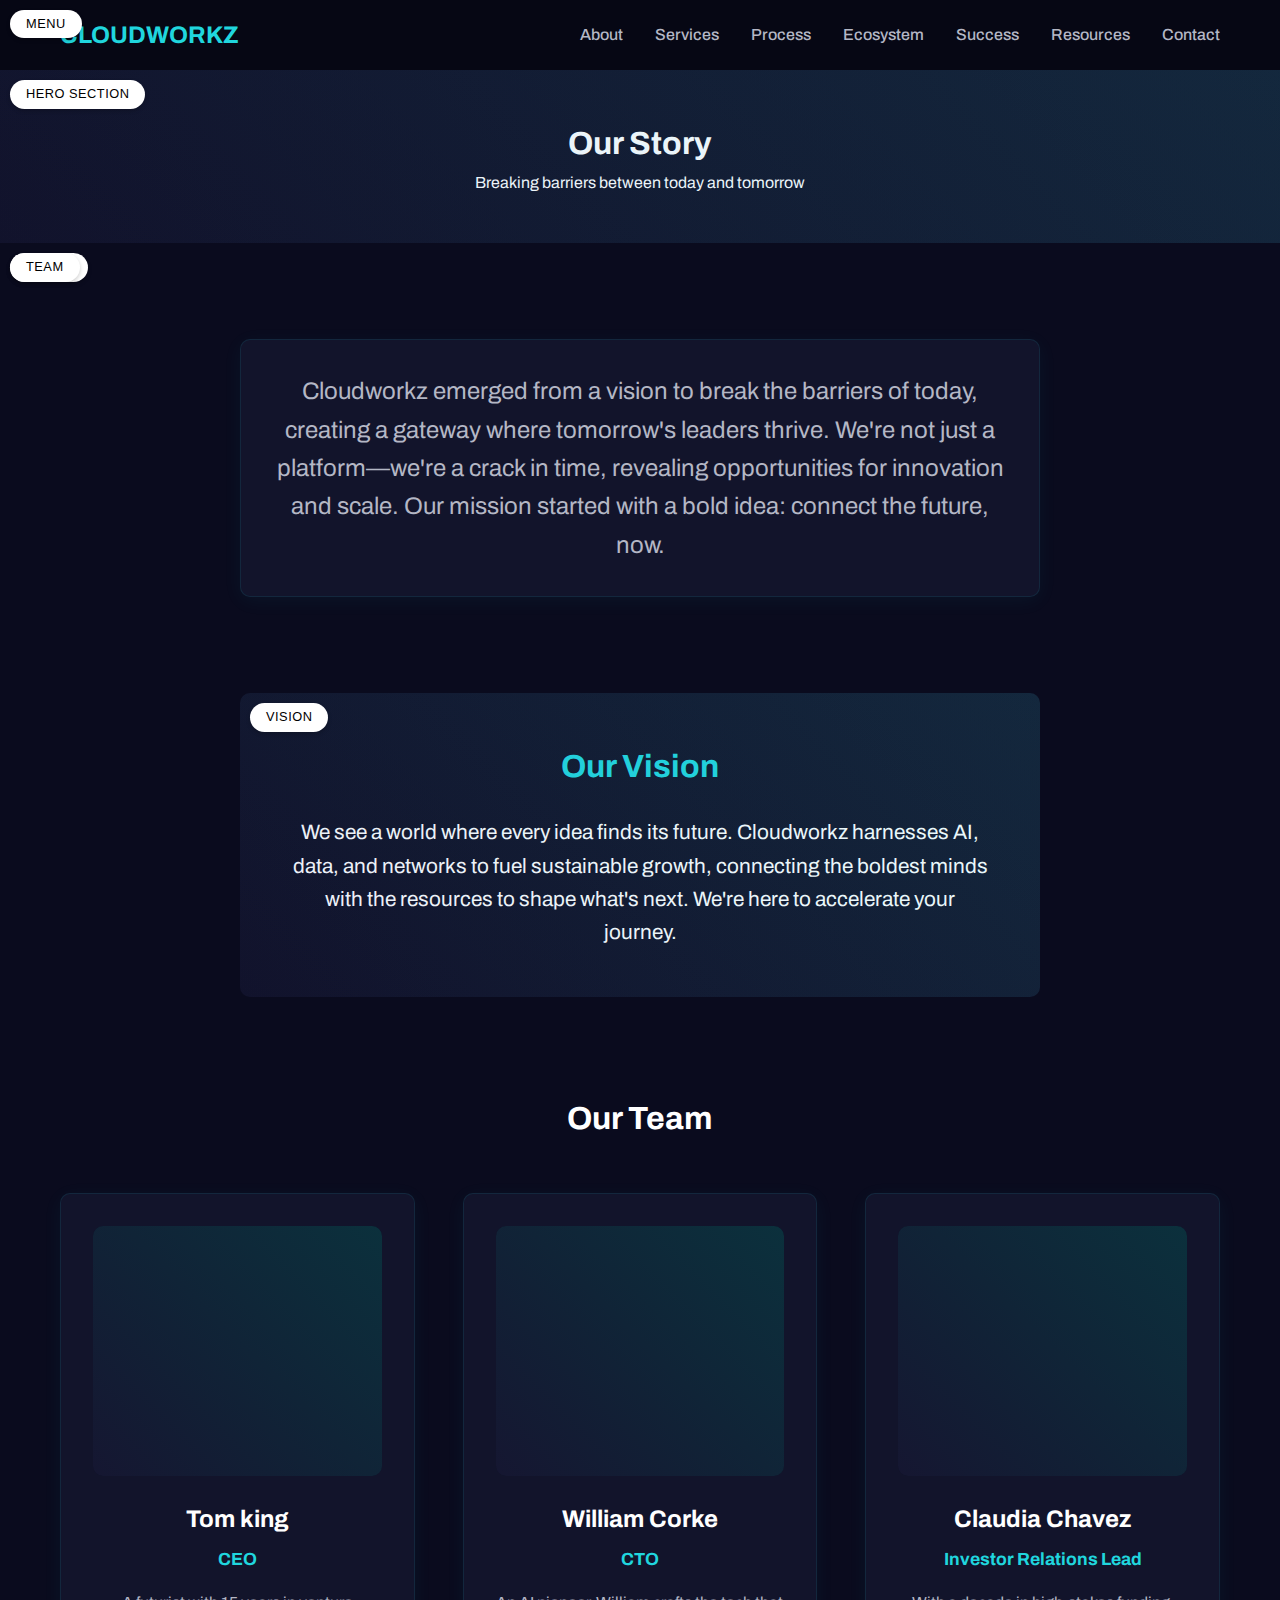
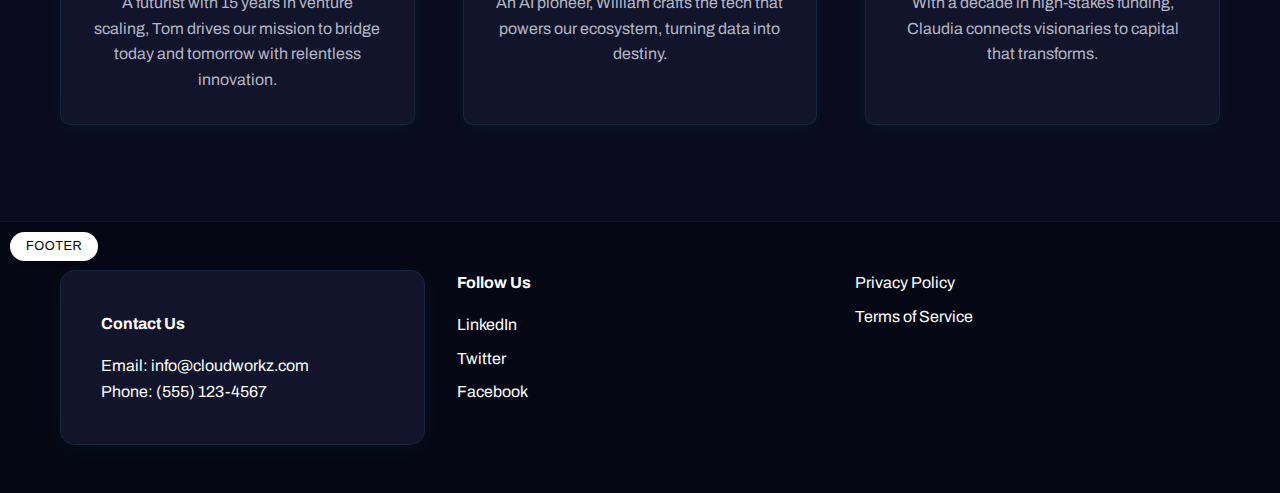
==== about.html @ 6272cc56 "Initial commit" ====
<!DOCTYPE html>
<html lang="en">
<head>
    <meta charset="UTF-8">
    <meta name="viewport" content="width=device-width, initial-scale=1.0">
    <title>About Us - Cloudworkz</title>
    <link rel="stylesheet" href="styles.css">
    <link href="https://fonts.googleapis.com/css2?family=Archivo:wght@400;700&display=swap" rel="stylesheet">
</head>
<body>
    <header class="main-header">
        <div class="section-tag">Menu</div>
        <div class="container">
            <div class="logo">
                <a href="index.html">CLOUDWORKZ</a>
            </div>
            <nav>
                <ul>
                    <li><a href="about.html">About</a></li>
                    <li><a href="services.html">Services</a></li>
                    <li><a href="process.html">Process</a></li>
                    <li><a href="ecosystem.html">Ecosystem</a></li>
                    <li><a href="success.html">Success</a></li>
                    <li><a href="resources.html">Resources</a></li>
                    <li><a href="contact.html">Contact</a></li>
                </ul>
            </nav>
        </div>
    </header>

    <section class="page-hero about-hero">
        <div class="section-tag">Hero Section</div>
        <div class="container">
            <h1>Our Story</h1>
            <p class="subheadline">Breaking barriers between today and tomorrow</p>
        </div>
    </section>

    <section class="about-content">
        <div class="section-tag">Story</div>
        <div class="container">
            <div class="story-block">
                <p class="story-text">Cloudworkz emerged from a vision to break the barriers of today, creating a gateway where tomorrow's leaders thrive. We're not just a platform—we're a crack in time, revealing opportunities for innovation and scale. Our mission started with a bold idea: connect the future, now.</p>
            </div>

            <div class="vision-block">
                <div class="section-tag">Vision</div>
                <h2>Our Vision</h2>
                <p class="vision-text">We see a world where every idea finds its future. Cloudworkz harnesses AI, data, and networks to fuel sustainable growth, connecting the boldest minds with the resources to shape what's next. We're here to accelerate your journey.</p>
            </div>

            <div class="team-section">
                <div class="section-tag">Team</div>
                <h2>Our Team</h2>
                <div class="team-grid">
                    <div class="team-card">
                        <div class="image-placeholder">
                            <div class="placeholder-overlay"></div>
                        </div>
                        <h3>Tom king</h3>
                        <p class="role">CEO</p>
                        <p>A futurist with 15 years in venture scaling, Tom drives our mission to bridge today and tomorrow with relentless innovation.</p>
                    </div>
                    <div class="team-card">
                        <div class="image-placeholder">
                            <div class="placeholder-overlay"></div>
                        </div>
                        <h3>William Corke</h3>
                        <p class="role">CTO</p>
                        <p>An AI pioneer, William crafts the tech that powers our ecosystem, turning data into destiny.</p>
                    </div>
                    <div class="team-card">
                        <div class="image-placeholder">
                            <div class="placeholder-overlay"></div>
                        </div>
                        <h3>Claudia Chavez</h3>
                        <p class="role">Investor Relations Lead</p>
                        <p>With a decade in high-stakes funding, Claudia connects visionaries to capital that transforms.</p>
                    </div>
                </div>
            </div>
        </div>
    </section>

    <footer>
        <div class="section-tag">Footer</div>
        <div class="container">
            <div class="footer-content">
                <div class="contact-info">
                    <h4>Contact Us</h4>
                    <p>Email: info@cloudworkz.com</p>
                    <p>Phone: (555) 123-4567</p>
                </div>
                <div class="social-links">
                    <h4>Follow Us</h4>
                    <a href="#">LinkedIn</a>
                    <a href="#">Twitter</a>
                    <a href="#">Facebook</a>
                </div>
                <div class="legal">
                    <a href="#">Privacy Policy</a>
                    <a href="#">Terms of Service</a>
                </div>
            </div>
        </div>
    </footer>
</body>
</html>
---- styles.css ----
:root {
    --primary-blue: #5254A6;
    --primary-cyan: #20D6DE;
    --neon-purple: #B829E9;
    --dark-bg: #0A0B1E;
    --darker-bg: #060714;
    --card-bg: #12142B;
    --text-primary: #FFFFFF;
    --text-secondary: #B4B7C5;
    --gradient-dark: linear-gradient(45deg, var(--dark-bg), var(--card-bg));
    --gradient-accent: linear-gradient(45deg, var(--primary-blue), var(--primary-cyan));
}

* {
    margin: 0;
    padding: 0;
    box-sizing: border-box;
}

body {
    font-family: 'Archivo', sans-serif;
    line-height: 1.6;
    color: var(--text-primary);
    background-color: var(--dark-bg);
}

.container {
    max-width: 1200px;
    margin: 0 auto;
    padding: 0 20px;
}

/* Header Styles */
.main-header {
    background-color: var(--darker-bg);
    padding: 1rem 0;
    box-shadow: 0 2px 10px rgba(32, 214, 222, 0.1);
}

.main-header .container {
    display: flex;
    justify-content: space-between;
    align-items: center;
}

.logo {
    font-size: 1.5rem;
    font-weight: bold;
    color: var(--primary-cyan);
}

nav ul {
    display: flex;
    list-style: none;
    gap: 2rem;
}

nav a {
    text-decoration: none;
    color: var(--text-secondary);
    font-weight: 500;
    transition: color 0.3s ease;
}

nav a:hover {
    color: var(--primary-cyan);
    text-shadow: 0 0 10px var(--primary-cyan);
}

/* Hero Section */
.hero {
    padding: 6rem 0;
}

.hero h1 {
    font-size: 3.5rem;
    line-height: 1.2;
    margin-bottom: 1.5rem;
    background: linear-gradient(to right, var(--text-primary), var(--primary-cyan));
    -webkit-background-clip: text;
    -webkit-text-fill-color: transparent;
}

.hero .subheadline {
    font-size: 1.8rem;
    margin-bottom: 1.5rem;
    color: var(--primary-cyan);
}

.hero .body-text {
    font-size: 1.2rem;
    max-width: 900px;
    margin: 0 auto 2.5rem;
    color: var(--text-secondary);
    line-height: 1.8;
}

.cta-button {
    display: inline-block;
    background: var(--gradient-accent);
    border: none;
    color: var(--text-primary);
    box-shadow: 0 0 15px rgba(32, 214, 222, 0.3);
    position: relative;
    z-index: 1;
    overflow: hidden;
    padding: 1rem 2rem;
    font-size: 1.1rem;
    border-radius: 5px;
    cursor: pointer;
    transition: transform 0.3s ease;
    text-decoration: none;
    margin: 1rem 0;
}

.cta-button::before {
    content: '';
    position: absolute;
    top: 0;
    left: 0;
    right: 0;
    bottom: 0;
    background: var(--gradient-accent);
    opacity: 0;
    z-index: -1;
    transition: opacity 0.3s ease;
}

.cta-button:hover::before {
    opacity: 1;
}

.cta-button:hover {
    box-shadow: 0 0 25px rgba(32, 214, 222, 0.5);
}

/* Update section spacing for buttons */
.hero .cta-button {
    margin-top: 2rem;
}

.success-snapshot .cta-button {
    margin-top: 2rem;
    margin-bottom: 0;
}

.ecosystem-teaser .cta-button {
    margin-top: 2rem;
}

.cta-banner .cta-button {
    margin-top: 2rem;
}

.contact-form .cta-button {
    margin-top: 2rem;
    width: 100%;
}

/* Update resource tile button spacing */
.resource-tile .cta-button {
    margin-top: 1rem;
    margin-bottom: 0;
}

/* Update case study button spacing */
.case-study-text .cta-button {
    margin-top: 2rem;
    margin-bottom: 0;
}

/* Value Props Section */
.value-props {
    padding: 4rem 0;
    background-color: var(--card-bg);
}

.value-props .container {
    display: grid;
    grid-template-columns: repeat(auto-fit, minmax(250px, 1fr));
    gap: 2rem;
}

.prop-tile {
    text-align: center;
    padding: 2.5rem;
    border-radius: 10px;
    background: var(--card-bg);
    border: 1px solid rgba(32, 214, 222, 0.1);
    box-shadow: 0 4px 20px rgba(32, 214, 222, 0.05);
}

.icon-placeholder {
    font-size: 2.5rem;
    margin-bottom: 1rem;
}

.prop-tile h3 {
    font-size: 1.4rem;
    margin: 1.5rem 0 1rem;
    color: var(--primary-cyan);
}

.prop-tile p {
    font-size: 1.1rem;
    line-height: 1.6;
    color: var(--text-secondary);
}

/* Footer */
footer {
    background-color: var(--darker-bg);
    border-top: 1px solid rgba(32, 214, 222, 0.1);
    color: var(--text-primary);
    padding: 3rem 0;
}

.footer-content {
    display: grid;
    grid-template-columns: repeat(auto-fit, minmax(200px, 1fr));
    gap: 2rem;
}

.footer-content h4 {
    margin-bottom: 1rem;
}

.footer-content a {
    color: var(--text-primary);
    text-decoration: none;
    display: block;
    margin-bottom: 0.5rem;
}

.footer-content a:hover {
    color: var(--primary-cyan);
}

/* Responsive Design */
@media (max-width: 768px) {
    nav ul {
        display: none;
    }
    
    .hero h1 {
        font-size: 2.5rem;
    }
    
    .hero .subheadline {
        font-size: 1.4rem;
    }
}

/* Page Heroes */
.page-hero {
    background: var(--gradient-dark);
    position: relative;
    overflow: hidden;
    color: var(--text-primary);
    padding: 3rem 0;
    text-align: center;
}

.page-hero::after {
    content: '';
    position: absolute;
    top: 0;
    left: 0;
    right: 0;
    bottom: 0;
    background: linear-gradient(45deg, 
        rgba(82, 84, 166, 0.1),
        rgba(32, 214, 222, 0.1));
    pointer-events: none;
}

/* About Page Styles */
.about-content {
    padding: 6rem 0;
    position: relative;
    background: var(--dark-bg);
}

.story-block {
    max-width: 800px;
    margin: 0 auto 6rem;
    text-align: center;
}

.story-text {
    font-size: 1.5rem;
    line-height: 1.6;
    color: var(--text-secondary);
    position: relative;
    padding: 2rem;
    background: var(--card-bg);
    border-radius: 10px;
    border: 1px solid rgba(32, 214, 222, 0.1);
    box-shadow: 0 4px 20px rgba(32, 214, 222, 0.05);
}

.vision-block {
    max-width: 800px;
    margin: 0 auto 6rem;
    text-align: center;
    padding: 3rem;
    background: var(--gradient-dark);
    border-radius: 10px;
    position: relative;
    overflow: hidden;
}

.vision-block::before {
    content: '';
    position: absolute;
    top: 0;
    left: 0;
    right: 0;
    bottom: 0;
    background: linear-gradient(45deg, 
        rgba(82, 84, 166, 0.1),
        rgba(32, 214, 222, 0.1));
    pointer-events: none;
}

.vision-block h2 {
    color: var(--primary-cyan);
    margin-bottom: 1.5rem;
    font-size: 2rem;
}

.vision-text {
    font-size: 1.3rem;
    line-height: 1.6;
    color: var(--text-primary);
}

.team-section {
    text-align: center;
    margin-top: 4rem;
}

.team-section h2 {
    margin-bottom: 3rem;
    color: var(--text-primary);
    font-size: 2rem;
}

.team-grid {
    display: grid;
    grid-template-columns: repeat(auto-fit, minmax(300px, 1fr));
    gap: 3rem;
    margin-top: 2rem;
}

.team-card {
    background: var(--card-bg);
    padding: 2rem;
    border-radius: 10px;
    border: 1px solid rgba(32, 214, 222, 0.1);
    box-shadow: 0 4px 20px rgba(32, 214, 222, 0.05);
    transition: transform 0.3s ease, box-shadow 0.3s ease;
}

.team-card:hover {
    transform: translateY(-5px);
    box-shadow: 0 8px 30px rgba(32, 214, 222, 0.15);
}

.image-placeholder {
    background: var(--darker-bg);
    height: 250px;
    border-radius: 10px;
    margin-bottom: 1.5rem;
    position: relative;
    overflow: hidden;
}

.placeholder-overlay {
    position: absolute;
    top: 0;
    left: 0;
    right: 0;
    bottom: 0;
    background: linear-gradient(45deg,
        rgba(82, 84, 166, 0.2),
        rgba(32, 214, 222, 0.2));
}

.team-card h3 {
    color: var(--text-primary);
    margin-bottom: 0.5rem;
    font-size: 1.5rem;
}

.team-card .role {
    color: var(--primary-cyan);
    font-weight: bold;
    margin-bottom: 1rem;
    font-size: 1.1rem;
}

.team-card p {
    color: var(--text-secondary);
    line-height: 1.6;
}

/* Services Page Styles */
.services-content {
    padding: 6rem 0;
    background: var(--dark-bg);
    position: relative;
}

.service-card {
    margin-bottom: 6rem;
    padding: 3rem;
    background: var(--card-bg);
    border-radius: 15px;
    border: 1px solid rgba(32, 214, 222, 0.1);
    box-shadow: 0 4px 20px rgba(32, 214, 222, 0.05);
    position: relative;
    overflow: hidden;
}

.service-card::before {
    content: '';
    position: absolute;
    top: 0;
    left: 0;
    right: 0;
    bottom: 0;
    background: linear-gradient(45deg, 
        rgba(82, 84, 166, 0.05),
        rgba(32, 214, 222, 0.05));
    pointer-events: none;
}

.service-content {
    display: grid;
    grid-template-columns: 1.2fr 0.8fr;
    gap: 4rem;
    align-items: center;
}

.service-content.reverse {
    grid-template-columns: 0.8fr 1.2fr;
    direction: rtl;
}

.service-content.reverse .service-text {
    direction: ltr;
}

.service-text h2 {
    font-size: 2.5rem;
    margin-bottom: 1.5rem;
    background: linear-gradient(to right, var(--text-primary), var(--primary-cyan));
    -webkit-background-clip: text;
    -webkit-text-fill-color: transparent;
}

.service-text p {
    font-size: 1.2rem;
    line-height: 1.8;
    color: var(--text-secondary);
    margin-bottom: 2rem;
}

.service-visual .image-placeholder {
    height: 400px;
    border-radius: 10px;
    background: var(--darker-bg);
    position: relative;
    overflow: hidden;
}

.service-visual .placeholder-overlay {
    position: absolute;
    top: 0;
    left: 0;
    right: 0;
    bottom: 0;
    background: linear-gradient(45deg,
        rgba(82, 84, 166, 0.2),
        rgba(32, 214, 222, 0.2));
}

/* Responsive adjustments */
@media (max-width: 768px) {
    .service-content,
    .service-content.reverse {
        grid-template-columns: 1fr;
        gap: 2rem;
        direction: ltr;
    }

    .service-card {
        padding: 2rem;
        margin-bottom: 3rem;
    }

    .service-text h2 {
        font-size: 2rem;
    }

    .service-visual .image-placeholder {
        height: 250px;
    }
}

/* Update the logo styles */
.logo a {
    text-decoration: none;
    color: var(--primary-cyan);
    font-size: 1.5rem;
    font-weight: bold;
}

.logo a:hover {
    color: var(--primary-cyan);
}

/* Portal Effect */
.portal-effect {
    position: relative;
    overflow: hidden;
    background: linear-gradient(45deg, var(--primary-blue), var(--primary-cyan));
}

.portal-effect::before {
    content: '';
    position: absolute;
    top: 50%;
    left: 50%;
    width: 0;
    height: 0;
    background: rgba(255, 255, 255, 0.1);
    border-radius: 50%;
    transform: translate(-50%, -50%);
    animation: portalOpen 1.5s ease-out forwards;
}

@keyframes portalOpen {
    0% {
        width: 0;
        height: 0;
        opacity: 0;
    }
    100% {
        width: 200%;
        height: 200%;
        opacity: 1;
    }
}

/* Hover Effects for Value Prop Tiles */
.prop-tile.hover-effect {
    transition: all 0.3s cubic-bezier(0.4, 0, 0.2, 1);
}

.prop-tile.hover-effect:hover {
    box-shadow: 0 8px 30px rgba(32, 214, 222, 0.15);
    border: 1px solid rgba(32, 214, 222, 0.3);
}

/* Success Snapshot Section */
.success-snapshot {
    background: var(--gradient-dark);
    padding: 6rem 0;
    position: relative;
}

.snapshot-content {
    display: grid;
    grid-template-columns: 1.2fr 0.8fr;
    gap: 4rem;
    align-items: center;
}

.snapshot-image .image-placeholder {
    height: 400px;
    border-radius: 15px;
    border: 1px solid rgba(32, 214, 222, 0.2);
    position: relative;
    overflow: hidden;
}

.snapshot-image .image-placeholder::after {
    content: '';
    position: absolute;
    top: 0;
    left: 0;
    right: 0;
    bottom: 0;
    background: linear-gradient(45deg, 
        rgba(82, 84, 166, 0.1),
        rgba(32, 214, 222, 0.1));
}

.success-snapshot p {
    font-size: 1.2rem;
    line-height: 1.7;
    margin-bottom: 2rem;
    color: var(--text-secondary);
}

/* Ecosystem Teaser */
.ecosystem-teaser {
    padding: 6rem 0;
    text-align: center;
    background: linear-gradient(180deg, var(--text-primary) 0%, var(--card-bg) 100%);
}

.network-preview {
    position: relative;
    height: 300px;
    margin: 3rem 0;
}

.node {
    position: absolute;
    width: 20px;
    height: 20px;
    background: var(--primary-cyan);
    border-radius: 50%;
    animation: pulse 2s infinite;
    box-shadow: 0 0 20px var(--primary-cyan);
}

.node::before {
    content: '';
    position: absolute;
    top: 50%;
    left: 50%;
    width: 100%;
    height: 100%;
    background: inherit;
    border-radius: inherit;
    transform: translate(-50%, -50%);
    animation: nodePulse 2s infinite;
    box-shadow: 0 0 30px var(--primary-cyan);
}

/* Node positions */
.node[data-position="1"] { top: 20%; left: 30%; }
.node[data-position="2"] { top: 40%; left: 60%; }
.node[data-position="3"] { top: 60%; left: 20%; }
.node[data-position="4"] { top: 70%; left: 70%; }

@keyframes nodePulse {
    0% {
        transform: translate(-50%, -50%) scale(1);
        opacity: 0.8;
    }
    50% {
        transform: translate(-50%, -50%) scale(1.5);
        opacity: 0;
    }
    100% {
        transform: translate(-50%, -50%) scale(1);
        opacity: 0.8;
    }
}

.ecosystem-teaser p {
    font-size: 1.2rem;
    line-height: 1.7;
    max-width: 800px;
    margin: 1.5rem auto 3rem;
    color: var(--text-secondary);
}

/* CTA Banner */
.cta-banner {
    background: var(--gradient-dark);
    padding: 6rem 0;
    text-align: center;
    position: relative;
    overflow: hidden;
}

.cta-banner h2 {
    font-size: 2.5rem;
    line-height: 1.4;
    max-width: 900px;
    margin: 0 auto 2rem;
    background: linear-gradient(to right, var(--text-primary), var(--primary-cyan));
    -webkit-background-clip: text;
    -webkit-text-fill-color: transparent;
}

.cta-banner::before {
    content: '';
    position: absolute;
    top: 0;
    left: 0;
    right: 0;
    bottom: 0;
    background: linear-gradient(45deg, 
        rgba(82, 84, 166, 0.05),
        rgba(32, 214, 222, 0.05));
    pointer-events: none;
}

/* Neon Effect */
.neon-effect {
    box-shadow: 0 0 10px var(--primary-cyan),
                0 0 20px var(--primary-cyan),
                0 0 30px var(--primary-cyan),
                0 0 40px rgba(32, 214, 222, 0.3);
    animation: neonPulse 1.5s infinite;
}

@keyframes neonPulse {
    0% {
        box-shadow: 0 0 10px var(--primary-cyan),
                    0 0 20px var(--primary-cyan),
                    0 0 30px var(--primary-cyan);
    }
    50% {
        box-shadow: 0 0 15px var(--primary-cyan),
                    0 0 25px var(--primary-cyan),
                    0 0 35px var(--primary-cyan);
    }
    100% {
        box-shadow: 0 0 10px var(--primary-cyan),
                    0 0 20px var(--primary-cyan),
                    0 0 30px var(--primary-cyan);
    }
}

/* Responsive adjustments */
@media (max-width: 768px) {
    .snapshot-content {
        grid-template-columns: 1fr;
    }

    .network-preview {
        height: 200px;
    }

    .node {
        transform: scale(0.8);
    }

    .cta-banner h2 {
        font-size: 2rem;
    }
}

/* Success Stories Page Styles */
.success-stories {
    padding: 6rem 0;
    background: var(--dark-bg);
    position: relative;
}

.case-study {
    margin-bottom: 6rem;
}

.case-study:last-child {
    margin-bottom: 0;
}

.case-study-content {
    display: grid;
    grid-template-columns: 1fr 1fr;
    gap: 4rem;
    align-items: center;
}

.case-study.reverse .case-study-content {
    direction: rtl;
}

.case-study.reverse .case-study-text {
    direction: ltr;
}

.case-study-visual .image-placeholder {
    height: 400px;
    border-radius: 10px;
    background: var(--darker-bg);
    position: relative;
    overflow: hidden;
}

.case-study-visual .placeholder-overlay {
    position: absolute;
    top: 0;
    left: 0;
    right: 0;
    bottom: 0;
    background: linear-gradient(45deg,
        rgba(82, 84, 166, 0.2),
        rgba(32, 214, 222, 0.2));
}

.case-study-text {
    padding: 2rem;
}

.case-study-text h2 {
    font-size: 2.5rem;
    margin-bottom: 1.5rem;
    background: linear-gradient(to right, var(--text-primary), var(--primary-cyan));
    -webkit-background-clip: text;
    -webkit-text-fill-color: transparent;
}

.case-study-text p {
    font-size: 1.2rem;
    line-height: 1.8;
    color: var(--text-secondary);
    margin-bottom: 2rem;
}

.metrics {
    display: flex;
    gap: 3rem;
    margin-top: 2rem;
}

.metric {
    text-align: center;
}

.metric-value {
    display: block;
    font-size: 3rem;
    font-weight: bold;
    color: var(--primary-cyan);
    margin-bottom: 0.5rem;
}

.metric-label {
    font-size: 1rem;
    color: var(--text-secondary);
    text-transform: uppercase;
    letter-spacing: 1px;
}

.success-cta {
    padding: 6rem 0;
    background: var(--gradient-dark);
    text-align: center;
    position: relative;
    overflow: hidden;
}

.success-cta::before {
    content: '';
    position: absolute;
    top: 0;
    left: 0;
    right: 0;
    bottom: 0;
    background: linear-gradient(45deg, 
        rgba(82, 84, 166, 0.1),
        rgba(32, 214, 222, 0.1));
    pointer-events: none;
}

.success-cta h2 {
    font-size: 2.5rem;
    margin-bottom: 2rem;
    background: linear-gradient(to right, var(--text-primary), var(--primary-cyan));
    -webkit-background-clip: text;
    -webkit-text-fill-color: transparent;
}

/* Responsive adjustments */
@media (max-width: 768px) {
    .case-study-content,
    .case-study.reverse .case-study-content {
        grid-template-columns: 1fr;
        gap: 2rem;
        direction: ltr;
    }

    .case-study {
        margin-bottom: 4rem;
    }

    .case-study-visual .image-placeholder {
        height: 250px;
    }

    .case-study-text {
        padding: 1rem;
    }

    .case-study-text h2 {
        font-size: 2rem;
    }

    .metrics {
        gap: 2rem;
    }

    .metric-value {
        font-size: 2.5rem;
    }

    .success-cta h2 {
        font-size: 2rem;
    }
}

/* Resources Page Styles */
.resources-grid {
    padding: 6rem 0;
    background: var(--dark-bg);
    position: relative;
}

.resources-grid .container {
    display: grid;
    grid-template-columns: repeat(auto-fit, minmax(400px, 1fr));
    gap: 3rem;
}

.resource-tile {
    background: var(--card-bg);
    border-radius: 15px;
    border: 1px solid rgba(32, 214, 222, 0.1);
    box-shadow: 0 4px 20px rgba(32, 214, 222, 0.05);
    overflow: hidden;
    transition: transform 0.3s ease, box-shadow 0.3s ease;
}

.resource-tile:hover {
    transform: translateY(-5px);
    box-shadow: 0 8px 30px rgba(32, 214, 222, 0.15);
}

.resource-visual .image-placeholder {
    height: 250px;
    background: var(--darker-bg);
    position: relative;
    overflow: hidden;
}

.resource-visual .placeholder-overlay {
    position: absolute;
    top: 0;
    left: 0;
    right: 0;
    bottom: 0;
    background: linear-gradient(45deg,
        rgba(82, 84, 166, 0.2),
        rgba(32, 214, 222, 0.2));
}

.resource-content {
    padding: 2rem;
}

.resource-content h2 {
    font-size: 1.8rem;
    margin-bottom: 1rem;
    background: linear-gradient(to right, var(--text-primary), var(--primary-cyan));
    -webkit-background-clip: text;
    -webkit-text-fill-color: transparent;
}

.resource-content p {
    font-size: 1.1rem;
    line-height: 1.6;
    color: var(--text-secondary);
    margin-bottom: 2rem;
}

/* Responsive adjustments */
@media (max-width: 768px) {
    .resources-grid .container {
        grid-template-columns: 1fr;
        gap: 2rem;
        padding: 0 1rem;
    }

    .resource-visual .image-placeholder {
        height: 200px;
    }

    .resource-content {
        padding: 1.5rem;
    }

    .resource-content h2 {
        font-size: 1.5rem;
    }
}

/* Contact Page Styles */
.contact-content {
    padding: 6rem 0;
    background: var(--dark-bg);
    position: relative;
}

.contact-grid {
    display: grid;
    grid-template-columns: 1fr 2fr;
    gap: 4rem;
    align-items: start;
}

.contact-info {
    background: var(--card-bg);
    padding: 2.5rem;
    border-radius: 15px;
    border: 1px solid rgba(32, 214, 222, 0.1);
    box-shadow: 0 4px 20px rgba(32, 214, 222, 0.05);
}

.intro-text {
    font-size: 1.2rem;
    line-height: 1.8;
    color: var(--text-secondary);
    margin-bottom: 2rem;
}

.info-item {
    display: flex;
    align-items: center;
    gap: 1rem;
    margin-bottom: 1.5rem;
}

.info-item:last-child {
    margin-bottom: 0;
}

.info-item .icon {
    font-size: 1.5rem;
}

.info-item a {
    color: var(--primary-cyan);
    text-decoration: none;
    transition: color 0.3s ease;
}

.info-item a:hover {
    color: var(--text-primary);
    text-shadow: 0 0 10px var(--primary-cyan);
}

.contact-form-wrapper {
    background: var(--card-bg);
    padding: 3rem;
    border-radius: 15px;
    border: 1px solid rgba(32, 214, 222, 0.1);
    box-shadow: 0 4px 20px rgba(32, 214, 222, 0.05);
}

.form-group {
    margin-bottom: 2rem;
    position: relative;
}

.form-group label {
    display: block;
    margin-bottom: 0.5rem;
    color: var(--text-secondary);
    font-size: 0.9rem;
    text-transform: uppercase;
    letter-spacing: 1px;
}

.form-group input,
.form-group select,
.form-group textarea {
    width: 100%;
    padding: 1rem;
    background: var(--darker-bg);
    border: 1px solid rgba(32, 214, 222, 0.2);
    border-radius: 5px;
    color: var(--text-primary);
    font-family: inherit;
    font-size: 1rem;
    transition: all 0.3s ease;
}

.form-group input:focus,
.form-group select:focus,
.form-group textarea:focus {
    outline: none;
    border-color: var(--primary-cyan);
    box-shadow: 0 0 15px rgba(32, 214, 222, 0.1);
}

.input-focus-effect {
    position: absolute;
    bottom: 0;
    left: 0;
    width: 0;
    height: 2px;
    background: var(--primary-cyan);
    transition: width 0.3s ease;
}

.form-group input:focus ~ .input-focus-effect,
.form-group select:focus ~ .input-focus-effect,
.form-group textarea:focus ~ .input-focus-effect {
    width: 100%;
}

/* Responsive adjustments */
@media (max-width: 768px) {
    .contact-grid {
        grid-template-columns: 1fr;
        gap: 2rem;
    }

    .contact-form-wrapper {
        padding: 1.5rem;
    }

    .form-group {
        margin-bottom: 1.5rem;
    }

    .info-item {
        margin-bottom: 1rem;
    }
}

/* Section tags styling */
.section-tag {
    position: absolute;
    top: 10px;
    left: 10px;
    background: white;
    color: black;
    padding: 4px 16px;
    border-radius: 50px;  /* Makes it pill-shaped */
    font-size: 0.8rem;
    font-weight: 500;
    font-family: Calibri, sans-serif;
    z-index: 100;
    text-transform: uppercase;
    letter-spacing: 0.5px;
    box-shadow: 0 2px 4px rgba(0, 0, 0, 0.2);
}

/* Update section positioning for tags */
.main-header,
.hero,
.value-props,
.success-snapshot,
.ecosystem-teaser,
.cta-banner,
footer {
    position: relative;
}

/* Process Page Styles */
.process-timeline {
    padding: 6rem 0;
    background: var(--dark-bg);
    position: relative;
}

.timeline-wrapper {
    position: relative;
    padding: 2rem 0;
}

.timeline-wrapper::before {
    content: '';
    position: absolute;
    top: 0;
    bottom: 0;
    left: 50%;
    width: 2px;
    background: linear-gradient(
        to bottom,
        transparent,
        var(--primary-cyan),
        var(--primary-cyan),
        transparent
    );
    transform: translateX(-50%);
}

.timeline-step {
    display: grid;
    grid-template-columns: 1fr 80px 1fr;
    gap: 2rem;
    margin-bottom: 6rem;
    position: relative;
    align-items: center;
}

.timeline-step:last-child {
    margin-bottom: 0;
}

.step-number {
    width: 80px;
    height: 80px;
    background: var(--gradient-accent);
    border-radius: 50%;
    display: flex;
    align-items: center;
    justify-content: center;
    font-size: 2rem;
    font-weight: bold;
    color: var(--text-primary);
    box-shadow: 0 0 20px rgba(32, 214, 222, 0.3);
    position: relative;
    z-index: 2;
}

.step-content {
    background: var(--card-bg);
    padding: 2.5rem;
    border-radius: 10px;
    border: 1px solid rgba(32, 214, 222, 0.1);
    box-shadow: 0 4px 20px rgba(32, 214, 222, 0.05);
}

.step-content h2 {
    color: var(--primary-cyan);
    margin-bottom: 1rem;
    font-size: 1.8rem;
}

.step-content p {
    color: var(--text-secondary);
    font-size: 1.1rem;
    line-height: 1.7;
}

.timeline-step:nth-child(odd) .step-content {
    grid-column: 1;
    text-align: right;
}

.timeline-step:nth-child(even) .step-content {
    grid-column: 3;
    text-align: left;
}

.timeline-step:nth-child(odd) .step-number {
    grid-column: 2;
}

.timeline-step:nth-child(even) .step-number {
    grid-column: 2;
}

.portal-graphic {
    position: absolute;
    width: 200px;
    height: 200px;
    top: 50%;
    left: 50%;
    transform: translate(-50%, -50%);
    pointer-events: none;
}

.portal-ring {
    position: absolute;
    top: 0;
    left: 0;
    right: 0;
    bottom: 0;
    border: 2px solid var(--primary-cyan);
    border-radius: 50%;
    animation: portalPulse 2s infinite;
    opacity: 0;
}

@keyframes portalPulse {
    0% {
        transform: scale(0.5);
        opacity: 0.8;
    }
    100% {
        transform: scale(1.5);
        opacity: 0;
    }
}

/* Responsive adjustments */
@media (max-width: 768px) {
    .timeline-wrapper::before {
        left: 40px;
    }

    .timeline-step {
        grid-template-columns: 80px 1fr;
        gap: 1.5rem;
    }

    .timeline-step:nth-child(odd) .step-content,
    .timeline-step:nth-child(even) .step-content {
        grid-column: 2;
        text-align: left;
    }

    .timeline-step:nth-child(odd) .step-number,
    .timeline-step:nth-child(even) .step-number {
        grid-column: 1;
    }

    .step-number {
        width: 60px;
        height: 60px;
        font-size: 1.5rem;
    }

    .step-content {
        padding: 1.5rem;
    }

    .portal-graphic {
        display: none;
    }
}

/* Ecosystem Page Styles */
.ecosystem-content {
    padding: 6rem 0;
    background: var(--dark-bg);
    position: relative;
    overflow: hidden;
}

.ecosystem-description {
    max-width: 800px;
    margin: 0 auto 4rem;
    text-align: center;
}

.ecosystem-description p {
    font-size: 1.3rem;
    line-height: 1.8;
    color: var(--text-secondary);
}

.network-visualization {
    position: relative;
    height: 600px;
    background: var(--darker-bg);
    border-radius: 15px;
    border: 1px solid rgba(32, 214, 222, 0.1);
    box-shadow: 0 4px 20px rgba(32, 214, 222, 0.05);
    overflow: hidden;
}

.network-map {
    position: relative;
    width: 100%;
    height: 100%;
}

.node {
    position: absolute;
    width: 120px;
    height: 120px;
    border-radius: 50%;
    background: var(--gradient-accent);
    display: flex;
    align-items: center;
    justify-content: center;
    cursor: pointer;
    transition: all 0.3s ease;
    box-shadow: 0 0 20px rgba(32, 214, 222, 0.2);
}

.node::before {
    content: '';
    position: absolute;
    top: -10px;
    left: -10px;
    right: -10px;
    bottom: -10px;
    border: 2px solid var(--primary-cyan);
    border-radius: 50%;
    opacity: 0;
    transition: all 0.3s ease;
}

.node:hover::before {
    opacity: 1;
    animation: pulseRing 2s infinite;
}

.node-label {
    color: var(--text-primary);
    font-weight: bold;
    font-size: 1rem;
    text-align: center;
}

.investor-node {
    top: 30%;
    left: 20%;
}

.startup-node {
    top: 50%;
    right: 20%;
}

.growth-node {
    bottom: 30%;
    left: 30%;
}

.ai-node {
    top: 40%;
    right: 35%;
}

.connection-lines {
    position: absolute;
    top: 0;
    left: 0;
    width: 100%;
    height: 100%;
    pointer-events: none;
}

.connection-lines::before {
    content: '';
    position: absolute;
    top: 0;
    left: 0;
    width: 100%;
    height: 100%;
    background-image: 
        linear-gradient(45deg, rgba(32, 214, 222, 0.1) 1px, transparent 1px),
        linear-gradient(-45deg, rgba(32, 214, 222, 0.1) 1px, transparent 1px);
    background-size: 50px 50px;
    animation: gridMove 20s linear infinite;
}

@keyframes pulseRing {
    0% {
        transform: scale(1);
        opacity: 0.8;
    }
    100% {
        transform: scale(1.5);
        opacity: 0;
    }
}

@keyframes gridMove {
    0% {
        background-position: 0 0;
    }
    100% {
        background-position: 50px 50px;
    }
}

/* Responsive adjustments */
@media (max-width: 768px) {
    .ecosystem-description p {
        font-size: 1.1rem;
        padding: 0 1.5rem;
    }

    .network-visualization {
        height: 400px;
    }

    .node {
        width: 80px;
        height: 80px;
    }

    .node-label {
        font-size: 0.8rem;
    }
}

/* Service Detail Page Styles */
.service-detail {
    padding: 6rem 0;
    background: var(--dark-bg);
    position: relative;
}

.service-overview {
    max-width: 900px;
    margin: 0 auto 4rem;
}

.service-description {
    margin-bottom: 4rem;
}

.service-description p {
    font-size: 1.3rem;
    line-height: 1.8;
    color: var(--text-secondary);
}

.service-features {
    display: grid;
    grid-template-columns: repeat(auto-fit, minmax(300px, 1fr));
    gap: 2rem;
}

.feature-card {
    background: var(--card-bg);
    padding: 2rem;
    border-radius: 15px;
    border: 1px solid rgba(32, 214, 222, 0.1);
    box-shadow: 0 4px 20px rgba(32, 214, 222, 0.05);
}

.feature-card h3 {
    color: var(--primary-cyan);
    margin-bottom: 1rem;
    font-size: 1.5rem;
}

.feature-card p {
    color: var(--text-secondary);
    font-size: 1.1rem;
    line-height: 1.6;
}

.network-visual {
    margin-bottom: 4rem;
    height: 400px;
    background: var(--darker-bg);
    border-radius: 15px;
    border: 1px solid rgba(32, 214, 222, 0.1);
    box-shadow: 0 4px 20px rgba(32, 214, 222, 0.05);
    overflow: hidden;
    position: relative;
}

.connection-map {
    position: relative;
    width: 100%;
    height: 100%;
    display: flex;
    justify-content: space-between;
    align-items: center;
    padding: 2rem;
}

.node-group {
    flex: 1;
    display: flex;
    justify-content: center;
}

.connection-lines {
    position: absolute;
    top: 0;
    left: 0;
    right: 0;
    bottom: 0;
    background-image: 
        linear-gradient(45deg, rgba(32, 214, 222, 0.1) 1px, transparent 1px),
        linear-gradient(-45deg, rgba(32, 214, 222, 0.1) 1px, transparent 1px);
    background-size: 30px 30px;
    animation: gridMove 20s linear infinite;
    pointer-events: none;
}

.service-cta {
    text-align: center;
    margin-top: 4rem;
}

/* Responsive adjustments */
@media (max-width: 768px) {
    .service-description p {
        font-size: 1.1rem;
        padding: 0 1.5rem;
    }

    .feature-card {
        padding: 1.5rem;
    }

    .network-visual {
        height: 300px;
        margin: 2rem 1rem;
    }

    .connection-map {
        padding: 1rem;
    }
}

/* Dashboard Visual Styles */
.dashboard-visual {
    margin-bottom: 4rem;
    background: var(--darker-bg);
    border-radius: 15px;
    border: 1px solid rgba(32, 214, 222, 0.1);
    box-shadow: 0 4px 20px rgba(32, 214, 222, 0.05);
    overflow: hidden;
}

.dashboard-mockup {
    padding: 2rem;
}

.dashboard-header {
    display: grid;
    grid-template-columns: repeat(3, 1fr);
    gap: 2rem;
    margin-bottom: 2rem;
}

.metric-card {
    background: var(--card-bg);
    padding: 1.5rem;
    border-radius: 10px;
    text-align: center;
    border: 1px solid rgba(32, 214, 222, 0.1);
}

.metric-value {
    display: block;
    font-size: 2.5rem;
    font-weight: bold;
    color: var(--primary-cyan);
    margin-bottom: 0.5rem;
}

.metric-label {
    font-size: 0.9rem;
    color: var(--text-secondary);
    text-transform: uppercase;
    letter-spacing: 1px;
}

.dashboard-chart {
    height: 300px;
    position: relative;
    background: var(--card-bg);
    border-radius: 10px;
    padding: 1.5rem;
    border: 1px solid rgba(32, 214, 222, 0.1);
    overflow: hidden;
}

.chart-grid {
    position: absolute;
    top: 0;
    left: 0;
    right: 0;
    bottom: 0;
    background-image: 
        linear-gradient(rgba(32, 214, 222, 0.1) 1px, transparent 1px),
        linear-gradient(90deg, rgba(32, 214, 222, 0.1) 1px, transparent 1px);
    background-size: 50px 50px;
}

.chart-line {
    position: absolute;
    bottom: 50px;
    left: 0;
    width: 100%;
    height: 2px;
    background: linear-gradient(90deg, 
        transparent,
        var(--primary-cyan),
        var(--primary-cyan),
        transparent
    );
    animation: chartPulse 2s infinite;
}

@keyframes chartPulse {
    0% {
        opacity: 0.3;
        transform: scaleY(1);
    }
    50% {
        opacity: 1;
        transform: scaleY(1.5);
    }
    100% {
        opacity: 0.3;
        transform: scaleY(1);
    }
}

/* Responsive adjustments for dashboard */
@media (max-width: 768px) {
    .dashboard-mockup {
        padding: 1rem;
    }

    .dashboard-header {
        grid-template-columns: 1fr;
        gap: 1rem;
    }

    .metric-card {
        padding: 1rem;
    }

    .metric-value {
        font-size: 2rem;
    }

    .dashboard-chart {
        height: 200px;
    }
}

/* Services Snapshot Styles */
.services-snapshot {
    padding: 6rem 0;
    background: var(--dark-bg);
    position: relative;
}

.services-snapshot h2 {
    text-align: center;
    font-size: 2.5rem;
    margin-bottom: 3rem;
    background: linear-gradient(to right, var(--text-primary), var(--primary-cyan));
    -webkit-background-clip: text;
    -webkit-text-fill-color: transparent;
}

.services-grid {
    display: grid;
    grid-template-columns: repeat(2, 1fr);
    gap: 2rem;
    margin-bottom: 3rem;
}

.service-tile {
    background: var(--card-bg);
    padding: 2.5rem;
    border-radius: 15px;
    border: 1px solid rgba(32, 214, 222, 0.1);
    box-shadow: 0 4px 20px rgba(32, 214, 222, 0.05);
    transition: transform 0.3s ease, box-shadow 0.3s ease;
}

.service-tile:hover {
    transform: translateY(-5px);
    box-shadow: 0 8px 30px rgba(32, 214, 222, 0.15);
}

.service-tile h3 {
    font-size: 1.8rem;
    margin-bottom: 1rem;
    color: var(--primary-cyan);
}

.service-tile p {
    font-size: 1.2rem;
    color: var(--text-secondary);
    margin-bottom: 2rem;
}

.learn-more {
    color: var(--primary-cyan);
    text-decoration: none;
    font-weight: 500;
    transition: color 0.3s ease;
}

.learn-more:hover {
    color: var(--text-primary);
    text-shadow: 0 0 10px var(--primary-cyan);
}

.services-cta {
    text-align: center;
}

/* Responsive adjustments */
@media (max-width: 768px) {
    .services-grid {
        grid-template-columns: 1fr;
    }

    .service-tile {
        padding: 2rem;
    }

    .service-tile h3 {
        font-size: 1.5rem;
    }
}
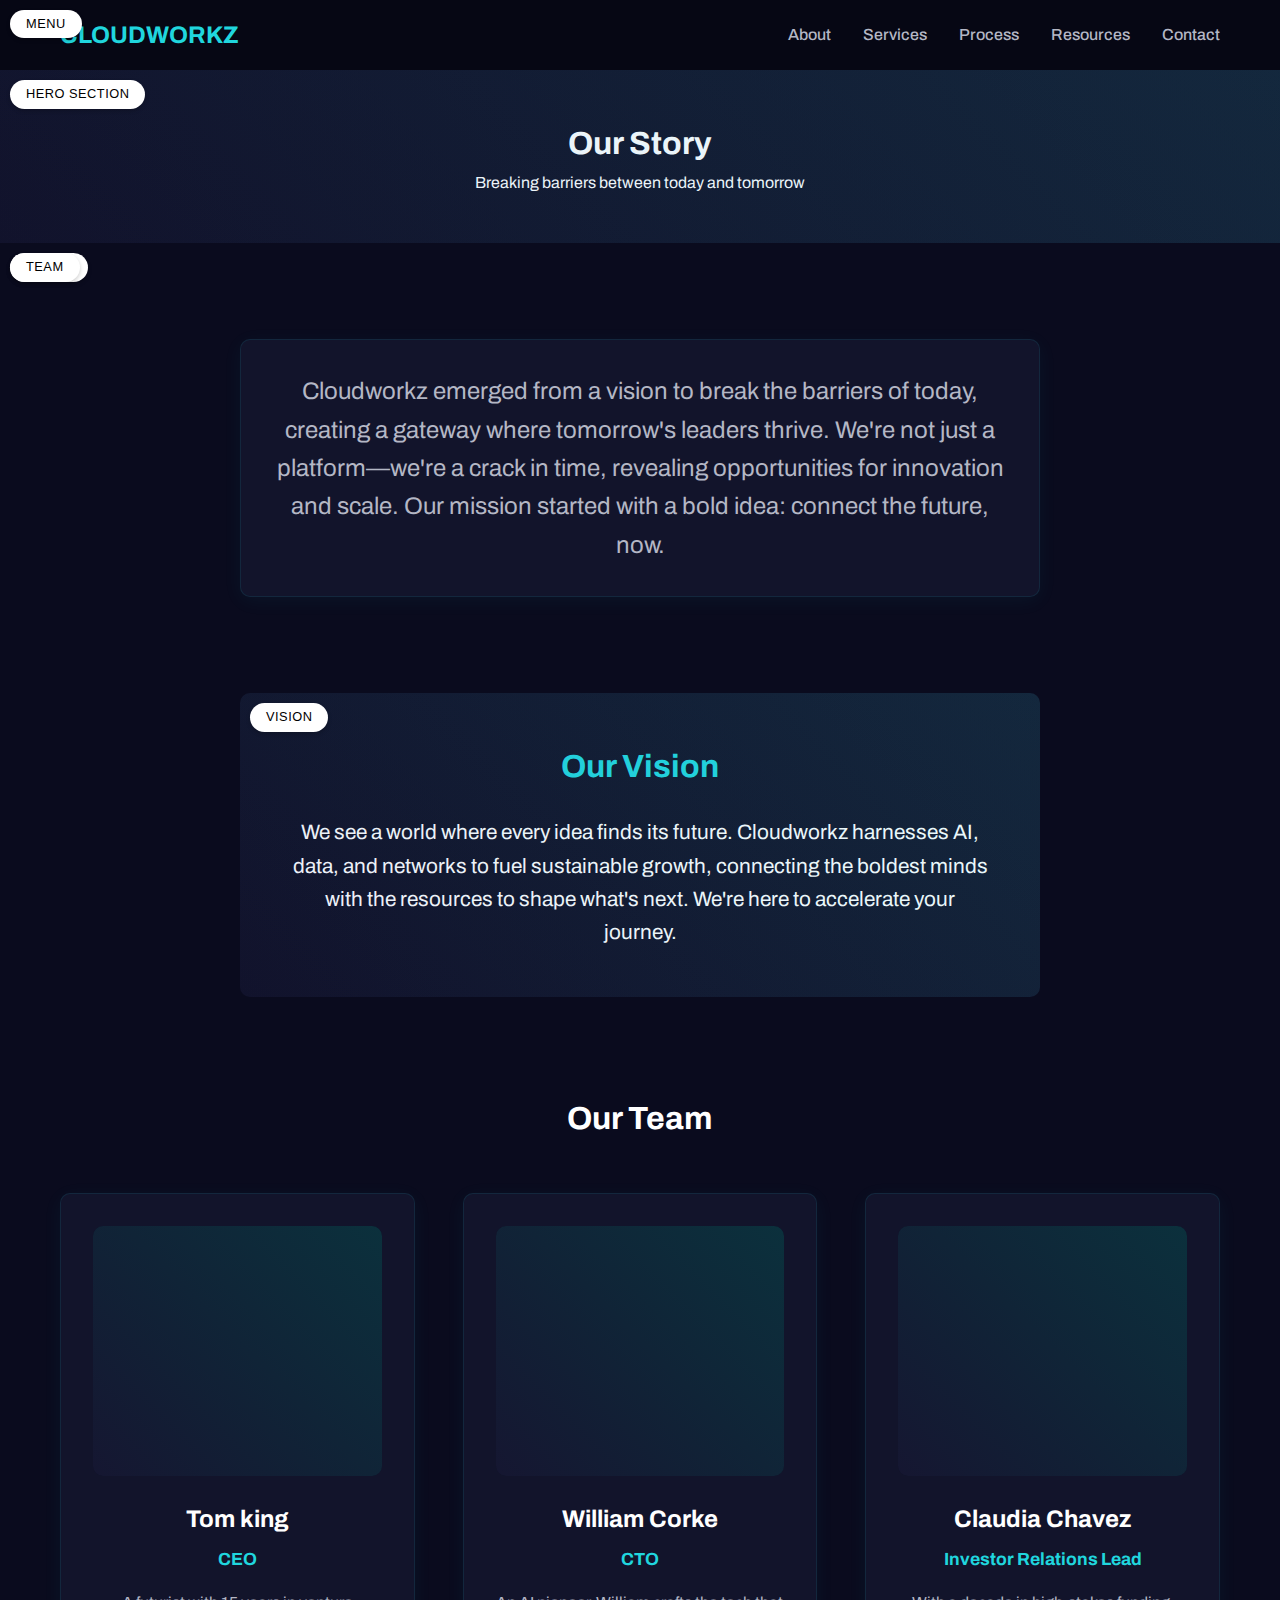
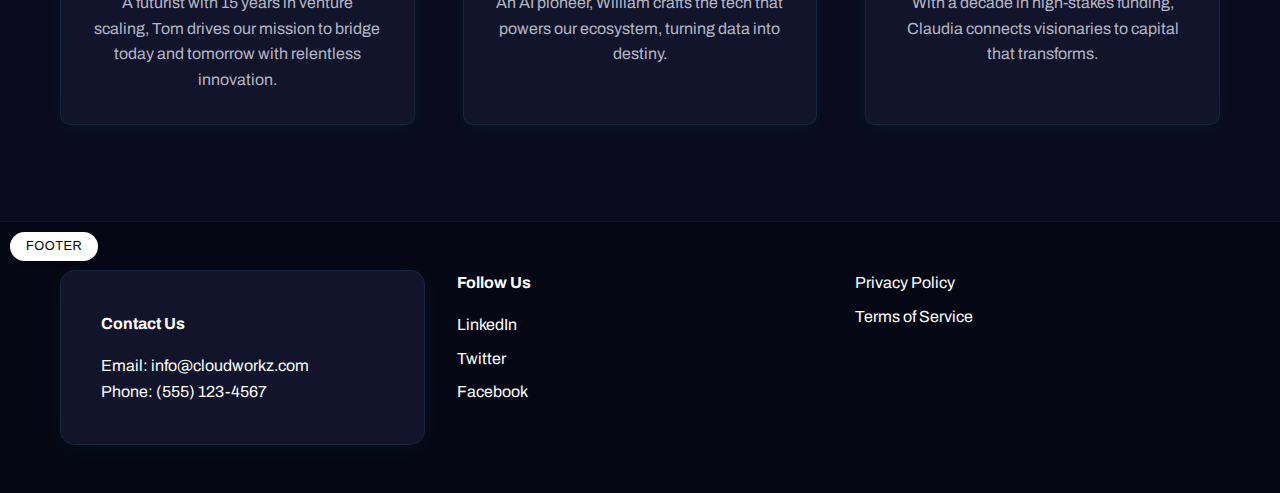
==== commit 0e7946ab: "Removed ecosystem and success menus" ====
--- a/about.html
+++ b/about.html
@@ -19,8 +19,6 @@
                     <li><a href="about.html">About</a></li>
                     <li><a href="services.html">Services</a></li>
                     <li><a href="process.html">Process</a></li>
-                    <li><a href="ecosystem.html">Ecosystem</a></li>
-                    <li><a href="success.html">Success</a></li>
                     <li><a href="resources.html">Resources</a></li>
                     <li><a href="contact.html">Contact</a></li>
                 </ul>
